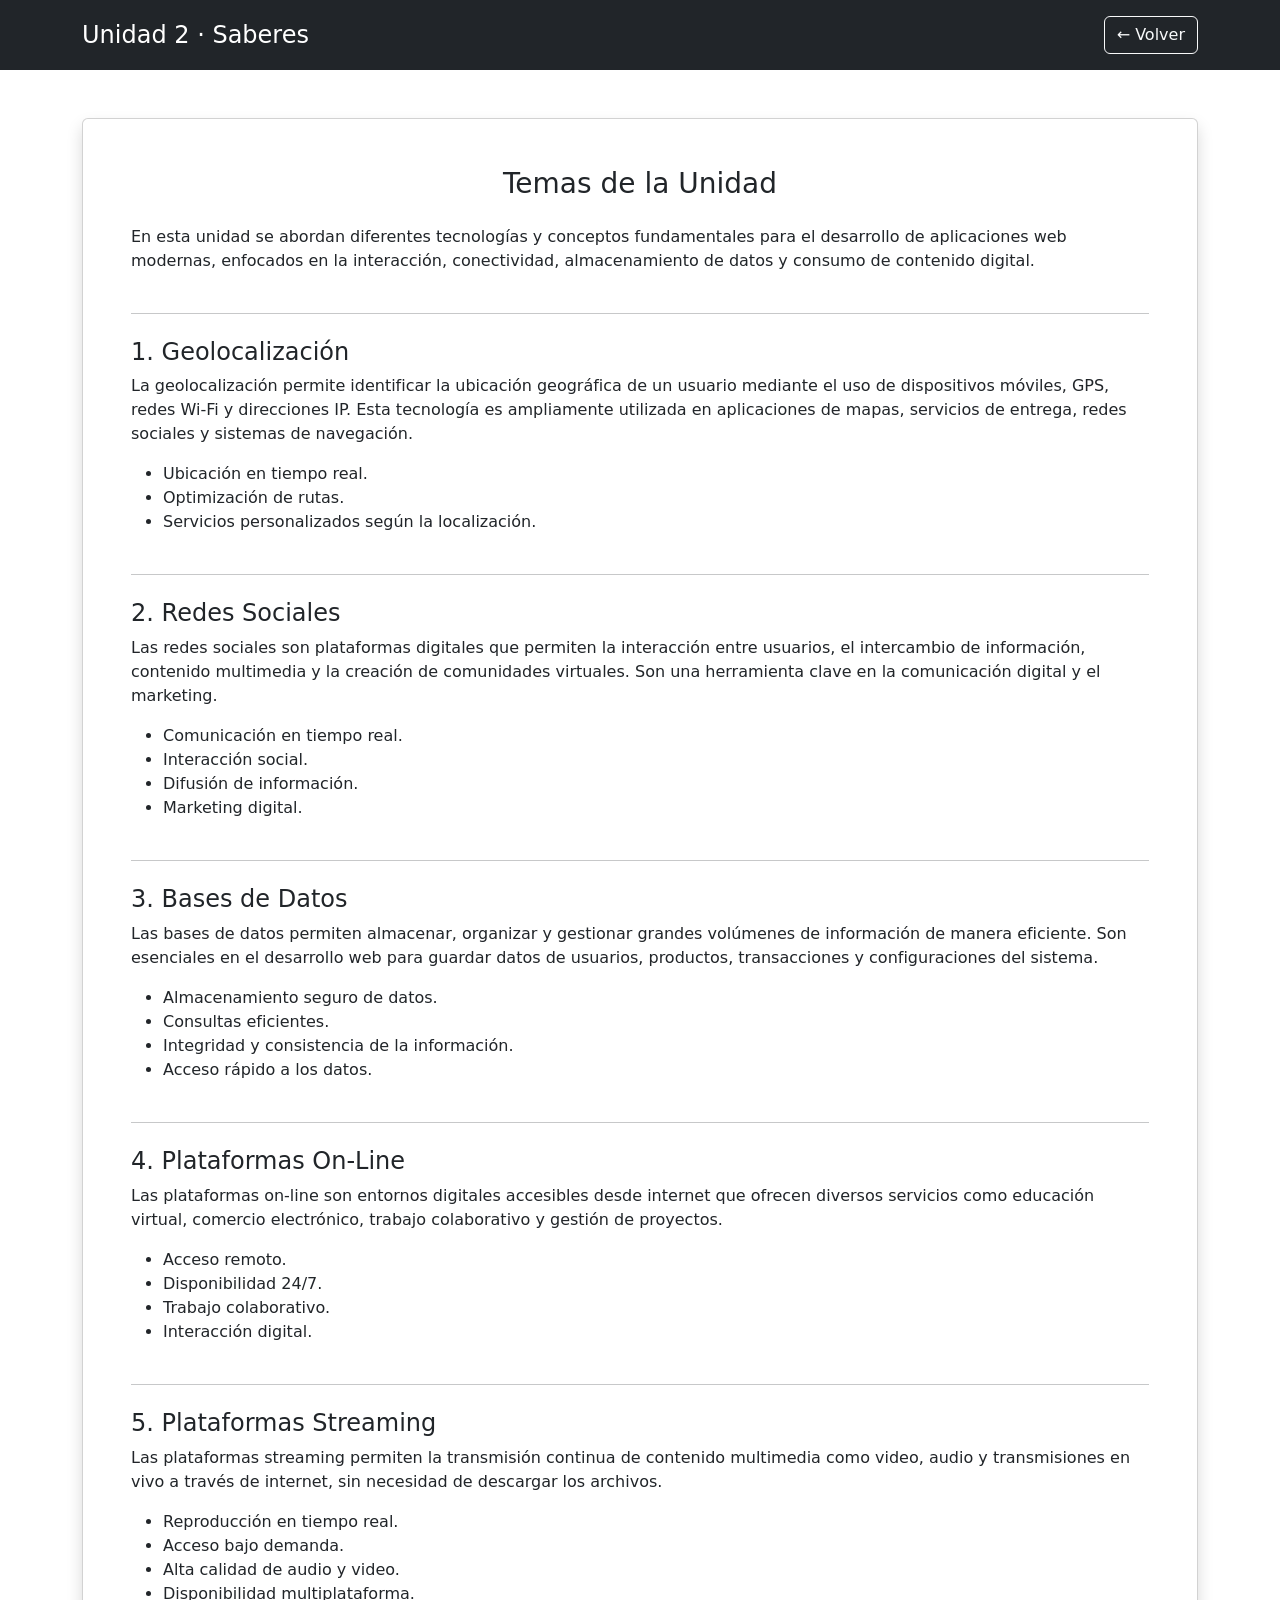
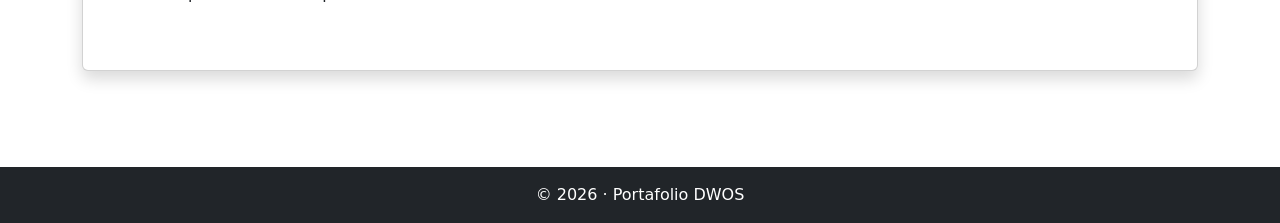
==== unidad_2_saberes.html @ 4fe07698 "Update and rename unidad_2_saberes.php to unidad_2_saberes.html" ====
<!DOCTYPE html>
<html lang="es">
<head>
    <meta charset="UTF-8">
    <title>Unidad 2 – Saberes</title>

    <!-- Bootstrap -->
    <link href="https://cdn.jsdelivr.net/npm/bootstrap@5.3.2/dist/css/bootstrap.min.css" rel="stylesheet">

    <!-- CSS GENERAL -->
    <link rel="stylesheet" href="style/formulario.css">
</head>
<body>

<header class="bg-dark text-white p-3">
    <div class="container d-flex justify-content-between align-items-center">
        <h4 class="mb-0">Unidad 2 · Saberes</h4>
        <a href="unidad_1.php" class="btn btn-outline-light">← Volver</a>
    </div>
</header>

<section class="container py-5">

    <div class="card shadow p-5 investigacion">

        <h3 class="mb-4 text-center">
            Temas de la Unidad
        </h3>

        <p>
            En esta unidad se abordan diferentes tecnologías y conceptos fundamentales
            para el desarrollo de aplicaciones web modernas, enfocados en la interacción,
            conectividad, almacenamiento de datos y consumo de contenido digital.
        </p>

        <hr class="my-4">

        <h4>1. Geolocalización</h4>
        <p>
            La geolocalización permite identificar la ubicación geográfica de un usuario
            mediante el uso de dispositivos móviles, GPS, redes Wi-Fi y direcciones IP.
            Esta tecnología es ampliamente utilizada en aplicaciones de mapas, servicios
            de entrega, redes sociales y sistemas de navegación.
        </p>

        <ul>
            <li>Ubicación en tiempo real.</li>
            <li>Optimización de rutas.</li>
            <li>Servicios personalizados según la localización.</li>
        </ul>

        <hr class="my-4">

        <h4>2. Redes Sociales</h4>
        <p>
            Las redes sociales son plataformas digitales que permiten la interacción
            entre usuarios, el intercambio de información, contenido multimedia y la
            creación de comunidades virtuales. Son una herramienta clave en la comunicación
            digital y el marketing.
        </p>

        <ul>
            <li>Comunicación en tiempo real.</li>
            <li>Interacción social.</li>
            <li>Difusión de información.</li>
            <li>Marketing digital.</li>
        </ul>

        <hr class="my-4">

        <h4>3. Bases de Datos</h4>
        <p>
            Las bases de datos permiten almacenar, organizar y gestionar grandes volúmenes
            de información de manera eficiente. Son esenciales en el desarrollo web para
            guardar datos de usuarios, productos, transacciones y configuraciones del sistema.
        </p>

        <ul>
            <li>Almacenamiento seguro de datos.</li>
            <li>Consultas eficientes.</li>
            <li>Integridad y consistencia de la información.</li>
            <li>Acceso rápido a los datos.</li>
        </ul>

        <hr class="my-4">

        <h4>4. Plataformas On-Line</h4>
        <p>
            Las plataformas on-line son entornos digitales accesibles desde internet que
            ofrecen diversos servicios como educación virtual, comercio electrónico,
            trabajo colaborativo y gestión de proyectos.
        </p>

        <ul>
            <li>Acceso remoto.</li>
            <li>Disponibilidad 24/7.</li>
            <li>Trabajo colaborativo.</li>
            <li>Interacción digital.</li>
        </ul>

        <hr class="my-4">

        <h4>5. Plataformas Streaming</h4>
        <p>
            Las plataformas streaming permiten la transmisión continua de contenido
            multimedia como video, audio y transmisiones en vivo a través de internet,
            sin necesidad de descargar los archivos.
        </p>

        <ul>
            <li>Reproducción en tiempo real.</li>
            <li>Acceso bajo demanda.</li>
            <li>Alta calidad de audio y video.</li>
            <li>Disponibilidad multiplataforma.</li>
        </ul>

    </div>

</section>

<footer class="bg-dark text-white text-center p-3 mt-5">
    © 2026 · Portafolio DWOS
</footer>

<script src="https://cdn.jsdelivr.net/npm/bootstrap@5.3.2/dist/js/bootstrap.bundle.min.js"></script>
</body>
</html>
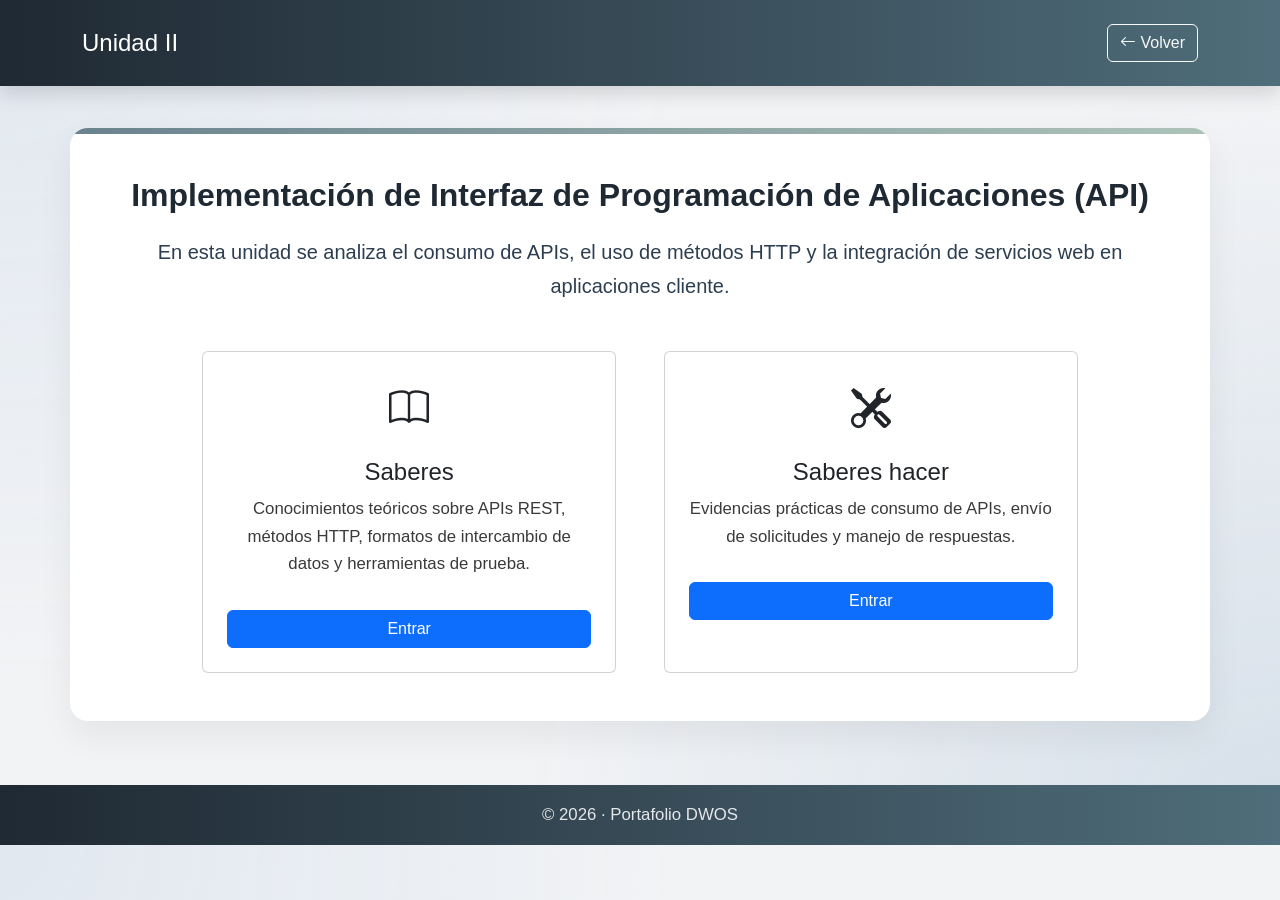
==== commit 5e045fdf: "Update unidad_2_saberes.html" ====
--- a/unidad_2_saberes.html
+++ b/unidad_2_saberes.html
@@ -2,124 +2,72 @@
 <html lang="es">
 <head>
     <meta charset="UTF-8">
-    <title>Unidad 2 – Saberes</title>
+    <title>Unidad II - DWOS</title>
+    <meta name="viewport" content="width=device-width, initial-scale=1.0">
 
     <!-- Bootstrap -->
     <link href="https://cdn.jsdelivr.net/npm/bootstrap@5.3.2/dist/css/bootstrap.min.css" rel="stylesheet">
+    <link href="https://cdn.jsdelivr.net/npm/bootstrap-icons@1.11.1/font/bootstrap-icons.css" rel="stylesheet">
 
-    <!-- CSS GENERAL -->
-    <link rel="stylesheet" href="style/formulario.css">
+    <!-- CSS propio -->
+    <link rel="stylesheet" href="style/portafolio.css">
 </head>
 <body>
 
-<header class="bg-dark text-white p-3">
+<header class="bg-dark text-white p-4">
     <div class="container d-flex justify-content-between align-items-center">
-        <h4 class="mb-0">Unidad 2 · Saberes</h4>
-        <a href="unidad_1.php" class="btn btn-outline-light">← Volver</a>
+        <h4 class="mb-0">Unidad II</h4>
+        <a href="index.html" class="btn btn-outline-light">
+            <i class="bi bi-arrow-left"></i> Volver
+        </a>
     </div>
 </header>
 
-<section class="container py-5">
+<section class="container py-5 my-5">
 
-    <div class="card shadow p-5 investigacion">
+    <div class="text-center mb-5">
+        <h2>Implementación de Interfaz de Programación de Aplicaciones (API)</h2>
+        <p class="fs-5 mt-3">
+            En esta unidad se analiza el consumo de APIs, el uso de métodos HTTP
+            y la integración de servicios web en aplicaciones cliente.
+        </p>
+    </div>
 
-        <h3 class="mb-4 text-center">
-            Temas de la Unidad
-        </h3>
+    <div class="row g-5 justify-content-center">
 
-        <p>
-            En esta unidad se abordan diferentes tecnologías y conceptos fundamentales
-            para el desarrollo de aplicaciones web modernas, enfocados en la interacción,
-            conectividad, almacenamiento de datos y consumo de contenido digital.
-        </p>
+        <div class="col-md-5">
+            <div class="card h-100 text-center p-4">
+                <i class="bi bi-book fs-1 mb-3"></i>
+                <h4>Saberes</h4>
+                <p>
+                    Conocimientos teóricos sobre APIs REST, métodos HTTP,
+                    formatos de intercambio de datos y herramientas de prueba.
+                </p>
+                <a href="unidad_2_saberes.html" class="btn btn-primary mt-3">
+                    Entrar
+                </a>
+            </div>
+        </div>
 
-        <hr class="my-4">
-
-        <h4>1. Geolocalización</h4>
-        <p>
-            La geolocalización permite identificar la ubicación geográfica de un usuario
-            mediante el uso de dispositivos móviles, GPS, redes Wi-Fi y direcciones IP.
-            Esta tecnología es ampliamente utilizada en aplicaciones de mapas, servicios
-            de entrega, redes sociales y sistemas de navegación.
-        </p>
-
-        <ul>
-            <li>Ubicación en tiempo real.</li>
-            <li>Optimización de rutas.</li>
-            <li>Servicios personalizados según la localización.</li>
-        </ul>
-
-        <hr class="my-4">
-
-        <h4>2. Redes Sociales</h4>
-        <p>
-            Las redes sociales son plataformas digitales que permiten la interacción
-            entre usuarios, el intercambio de información, contenido multimedia y la
-            creación de comunidades virtuales. Son una herramienta clave en la comunicación
-            digital y el marketing.
-        </p>
-
-        <ul>
-            <li>Comunicación en tiempo real.</li>
-            <li>Interacción social.</li>
-            <li>Difusión de información.</li>
-            <li>Marketing digital.</li>
-        </ul>
-
-        <hr class="my-4">
-
-        <h4>3. Bases de Datos</h4>
-        <p>
-            Las bases de datos permiten almacenar, organizar y gestionar grandes volúmenes
-            de información de manera eficiente. Son esenciales en el desarrollo web para
-            guardar datos de usuarios, productos, transacciones y configuraciones del sistema.
-        </p>
-
-        <ul>
-            <li>Almacenamiento seguro de datos.</li>
-            <li>Consultas eficientes.</li>
-            <li>Integridad y consistencia de la información.</li>
-            <li>Acceso rápido a los datos.</li>
-        </ul>
-
-        <hr class="my-4">
-
-        <h4>4. Plataformas On-Line</h4>
-        <p>
-            Las plataformas on-line son entornos digitales accesibles desde internet que
-            ofrecen diversos servicios como educación virtual, comercio electrónico,
-            trabajo colaborativo y gestión de proyectos.
-        </p>
-
-        <ul>
-            <li>Acceso remoto.</li>
-            <li>Disponibilidad 24/7.</li>
-            <li>Trabajo colaborativo.</li>
-            <li>Interacción digital.</li>
-        </ul>
-
-        <hr class="my-4">
-
-        <h4>5. Plataformas Streaming</h4>
-        <p>
-            Las plataformas streaming permiten la transmisión continua de contenido
-            multimedia como video, audio y transmisiones en vivo a través de internet,
-            sin necesidad de descargar los archivos.
-        </p>
-
-        <ul>
-            <li>Reproducción en tiempo real.</li>
-            <li>Acceso bajo demanda.</li>
-            <li>Alta calidad de audio y video.</li>
-            <li>Disponibilidad multiplataforma.</li>
-        </ul>
+        <div class="col-md-5">
+            <div class="card h-100 text-center p-4">
+                <i class="bi bi-tools fs-1 mb-3"></i>
+                <h4>Saberes hacer</h4>
+                <p>
+                    Evidencias prácticas de consumo de APIs,
+                    envío de solicitudes y manejo de respuestas.
+                </p>
+                <a href="unidad_2_saber_hacer.html" class="btn btn-primary mt-3">
+                    Entrar
+                </a>
+            </div>
+        </div>
 
     </div>
-
 </section>
 
-<footer class="bg-dark text-white text-center p-3 mt-5">
-    © 2026 · Portafolio DWOS
+<footer class="bg-dark text-white text-center p-3">
+    <p class="mb-0">© 2026 · Portafolio DWOS</p>
 </footer>
 
 <script src="https://cdn.jsdelivr.net/npm/bootstrap@5.3.2/dist/js/bootstrap.bundle.min.js"></script>
--- a/style/portafolio.css
+++ b/style/portafolio.css
@@ -0,0 +1,432 @@
+/* ================= RESET ================= */
+* {
+    margin: 0;
+    padding: 0;
+    box-sizing: border-box;
+}
+
+body {
+    font-family: 'Inter', 'Segoe UI', sans-serif;
+    background: #f2f3f5;
+    color: #1f2933;
+    line-height: 1.65;
+}
+
+/* ================= ANIMACIONES ================= */
+section, header, footer {
+    animation: appear 0.7s ease both;
+}
+
+@keyframes appear {
+    from {
+        opacity: 0;
+        transform: translateY(25px);
+    }
+    to {
+        opacity: 1;
+        transform: translateY(0);
+    }
+}
+
+/* ================= HEADER ================= */
+header {
+    background: linear-gradient(90deg, #1f2933, #4f6d7a) !important;
+    box-shadow: 0 6px 20px rgba(0,0,0,0.15);
+}
+
+/* ================= HERO ================= */
+section.bg-dark.bg-opacity-25 {
+    background: linear-gradient(180deg, #eef2f7, #f2f3f5) !important;
+}
+
+/* ================= SECCIONES ================= */
+section.container {
+    background: #ffffff;
+    border-radius: 18px;
+    padding: 3rem 2.5rem;
+    margin-bottom: 3rem;
+    box-shadow: 0 15px 35px rgba(0,0,0,0.06);
+}
+
+/* alternar color */
+section.container:nth-of-type(even) {
+    background: #eef2f7;
+}
+
+/* ================= TITULOS ================= */
+h2, h3 {
+    font-weight: 700;
+    text-align: center;
+    margin-bottom: 1.3rem;
+}
+
+h3::after {
+    content: '';
+    width: 55px;
+    height: 4px;
+    background: #4f6d7a;
+    display: block;
+    margin: 10px auto 0;
+    border-radius: 10px;
+}
+
+/* ================= TEXTO ================= */
+p, li {
+    font-size: 1.05rem;
+    color: #3a3a3a;
+}
+
+/* ================= IMAGENES ================= */
+section img {
+    filter: drop-shadow(0 10px 20px rgba(0,0,0,0.15));
+}
+
+/* hero */
+#bienvenida img {
+    float: right;
+    margin-left: 2rem;
+}
+
+/* metodologia y tecnologias */
+#metodologia img,
+#tecnologias img {
+    float: left;
+    margin-right: 2rem;
+}
+
+/* limpiar floats */
+section::after {
+    content: "";
+    display: block;
+    clear: both;
+}
+
+/* ================= TARJETAS ================= */
+.unidad-card {
+    border: none;
+    border-radius: 18px;
+    padding: 1.6rem;
+    background: linear-gradient(180deg, #ffffff, #f6f8fb);
+    box-shadow: 0 18px 35px rgba(0,0,0,0.08);
+    transition: all 0.35s ease;
+}
+
+.unidad-card:hover {
+    transform: translateY(-8px);
+    box-shadow: 0 28px 55px rgba(0,0,0,0.15);
+}
+
+.unidad-card h5 {
+    font-weight: 700;
+    color: #4f6d7a;
+}
+
+.unidad-card h6 {
+    color: #6b7280;
+}
+
+.unidad-card i {
+    color: #9fb8ad;
+}
+
+/* info extra */
+.extra-info {
+    opacity: 0;
+    max-height: 0;
+    overflow: hidden;
+    transition: all 0.4s ease;
+}
+
+.unidad-card:hover .extra-info {
+    opacity: 1;
+    max-height: 180px;
+}
+
+/* ================= TECNOLOGIAS ================= */
+#tecnologias .col-md-4 {
+    background: linear-gradient(180deg, #ffffff, #f1f5f9);
+    padding: 2rem;
+    border-radius: 16px;
+    transition: all 0.3s ease;
+}
+
+#tecnologias .col-md-4:hover {
+    transform: translateY(-6px);
+    box-shadow: 0 18px 35px rgba(0,0,0,0.12);
+}
+
+/* ================= FOOTER ================= */
+footer {
+    background: linear-gradient(90deg, #1f2933, #4f6d7a) !important;
+    margin-top: 4rem;
+}
+
+footer p {
+    color: #e5e7eb;
+}
+
+/* ================= RESPONSIVE ================= */
+@media (max-width: 768px) {
+    #bienvenida img,
+    #metodologia img,
+    #tecnologias img {
+        float: none;
+        margin: 0 auto 1.5rem;
+        display: block;
+    }
+
+    section.container {
+        padding: 2.5rem 1.5rem;
+    }
+}
+
+/* ================= UPGRADE FONDO ================= */
+body {
+    background:
+        radial-gradient(circle at top left, #e1e8f0 0%, transparent 45%),
+        radial-gradient(circle at bottom right, #d6e0ea 0%, transparent 50%),
+        #f2f3f5;
+}
+
+
+/* ================= ACENTO EN SECCIONES ================= */
+section.container {
+    position: relative;
+    overflow: hidden;
+}
+
+section.container::before {
+    content: "";
+    position: absolute;
+    top: 0;
+    left: 0;
+    height: 6px;
+    width: 100%;
+    background: linear-gradient(90deg, #4f6d7a, #9fb8ad);
+    opacity: 0.85;
+}
+
+
+@keyframes smoothUp {
+    from {
+        opacity: 0;
+        transform: translateY(45px) scale(0.97);
+    }
+    to {
+        opacity: 1;
+        transform: translateY(0) scale(1);
+    }
+}
+
+section.container {
+    animation: smoothUp 0.9s cubic-bezier(.25,.8,.25,1) both;
+}
+
+
+/* ================= TARJETAS PRO ================= */
+.unidad-card {
+    position: relative;
+}
+
+.unidad-card::before {
+    content: "";
+    position: absolute;
+    left: 0;
+    top: 0;
+    width: 6px;
+    height: 100%;
+    background: linear-gradient(180deg, #4f6d7a, #9fb8ad);
+    border-radius: 18px 0 0 18px;
+}
+
+
+.unidad-card i {
+    transition: transform 0.4s ease, color 0.4s ease;
+}
+
+.unidad-card:hover i {
+    transform: translateY(6px);
+    color: #4f6d7a;
+}
+
+
+section img {
+    transition: transform 0.6s ease, box-shadow 0.6s ease;
+}
+
+section img:hover {
+    transform: scale(1.04) rotate(-0.6deg);
+    box-shadow: 0 25px 45px rgba(0,0,0,0.18);
+}
+
+
+h3::after {
+    background: linear-gradient(90deg, #4f6d7a, #9fb8ad);
+}
+
+/* ================= FIX DROPDOWN ================= */
+header {
+    position: fixed; /* Fijo al top */
+    top: 0;
+    left: 0;
+    width: 100%; /* Para que cubra todo el ancho */
+    z-index: 10000; /* Encima de todo */
+    background: linear-gradient(90deg, #1f2933, #4f6d7a); /* tu fondo actual */
+}
+
+/* Evitar que las secciones queden debajo del header */
+body {
+    padding-top: 80px; /* Ajusta según el alto de tu header */
+}
+
+
+        /* FOTO DE PERFIL */
+        .profile-pic {
+            max-width: 150px;
+            border-radius: 50%;
+            transition: transform 0.5s ease;
+        }
+        .profile-pic:hover {
+            transform: scale(1.05) rotate(-1deg);
+        }
+
+        /* CONTAINER DE FOTO Y DATOS */
+        .profile-header {
+            background: linear-gradient(145deg, #f0f4f8, #e3ebf2);
+            padding: 20px;
+            border-radius: 12px;
+            box-shadow: 0 8px 25px rgba(0,0,0,0.08);
+        }
+
+        /* HABILIDADES Y PROYECTOS */
+        .unidad-card {
+            border-radius: 12px;
+            background: linear-gradient(135deg, #ffffff, #e6f0ff);
+            transition: all 0.3s ease;
+            cursor: default;
+            display: inline-block;
+        }
+        .unidad-card:hover {
+            transform: translateY(-4px) scale(1.02);
+            box-shadow: 0 15px 35px rgba(0,0,0,0.15);
+        }
+
+        /* TABS HOVER */
+        .nav-tabs .nav-link:hover {
+            background: #f0f4f8;
+            border-radius: 6px;
+            transition: all 0.3s ease;
+        }
+
+        /* ESCALA SUTIL PARA PROYECTOS */
+        .hover-scale:hover {
+            transform: scale(1.03);
+        }
+
+        /* TEXTO MÁS LEGIBLE */
+        .fs-5 {
+            line-height: 1.7;
+            color: #2c3e50;
+        }
+    
+  .tech-card {
+    background: rgba(79, 109, 122, 0.08); /* color muy sutil */
+    border: 1px solid rgba(79, 109, 122, 0.2);
+    border-radius: 12px;
+    transition: all 0.3s ease;
+    min-height: 100px;
+    display: flex;
+    flex-direction: column;
+    justify-content: center;
+    align-items: center;
+    padding: 1.5rem;
+}
+
+.tech-card h5 {
+    margin-bottom: 0.5rem;
+    font-weight: 600;
+}
+
+.tech-card p {
+    margin: 0;
+    font-size: 0.9rem;
+    color: #4f6d7a;
+}
+
+.tech-card:hover {
+    background: rgba(79, 109, 122, 0.15);
+    transform: translateY(-4px);
+    box-shadow: 0 10px 25px rgba(0,0,0,0.12);
+}
+
+/* TARJETA MODERNA */
+.modern-card {
+    background: rgba(79, 109, 122, 0.08);
+    width: 100%;
+    height: 150px;
+    perspective: 1000px;
+    border-radius: 14px;
+    border: 1px solid rgba(79, 109, 122, 0.2);
+    box-shadow: 0 6px 15px rgba(0,0,0,0.08);
+    transition: transform 0.4s ease, box-shadow 0.4s ease;
+}
+
+.modern-card:hover {
+    transform: translateY(-6px) scale(1.05);
+    box-shadow: 0 20px 40px rgba(0,0,0,0.15);
+}
+
+.flip-card-inner {
+    position: relative;
+    width: 100%;
+    height: 100%;
+    transition: transform 0.6s;
+    transform-style: preserve-3d;
+    border-radius: 14px;
+}
+
+.modern-card:hover .flip-card-inner {
+    transform: rotateY(180deg);
+}
+
+.flip-card-front, .flip-card-back {
+    position: absolute;
+    width: 100%;
+    height: 100%;
+    backface-visibility: hidden;
+    display: flex;
+    justify-content: center;
+    align-items: center;
+    padding: 1rem;
+    border-radius: 14px;
+}
+
+.flip-card-front {
+    font-weight: 600;
+    color: #4f6d7a;
+    font-size: 1.1rem;
+}
+
+.flip-card-back {
+    transform: rotateY(180deg);
+    font-size: 1rem;
+    color: #2c3e50;
+}
+
+/* Resplandor suave al pasar */
+.modern-card:hover .flip-card-front,
+.modern-card:hover .flip-card-back {
+    box-shadow: 0 0 20px rgba(79, 109, 122, 0.2);
+}
+
+/* RESPONSIVE */
+@media (max-width: 992px) { .modern-card { height: 140px; } }
+@media (max-width: 768px) { 
+    .modern-card { height: 130px; } 
+    .flip-card-front, .flip-card-back { font-size:0.95rem;}
+}
+@media (max-width: 576px) { 
+    .modern-card { height: 120px; } 
+    .flip-card-front, .flip-card-back { font-size:0.9rem;}
+}
+
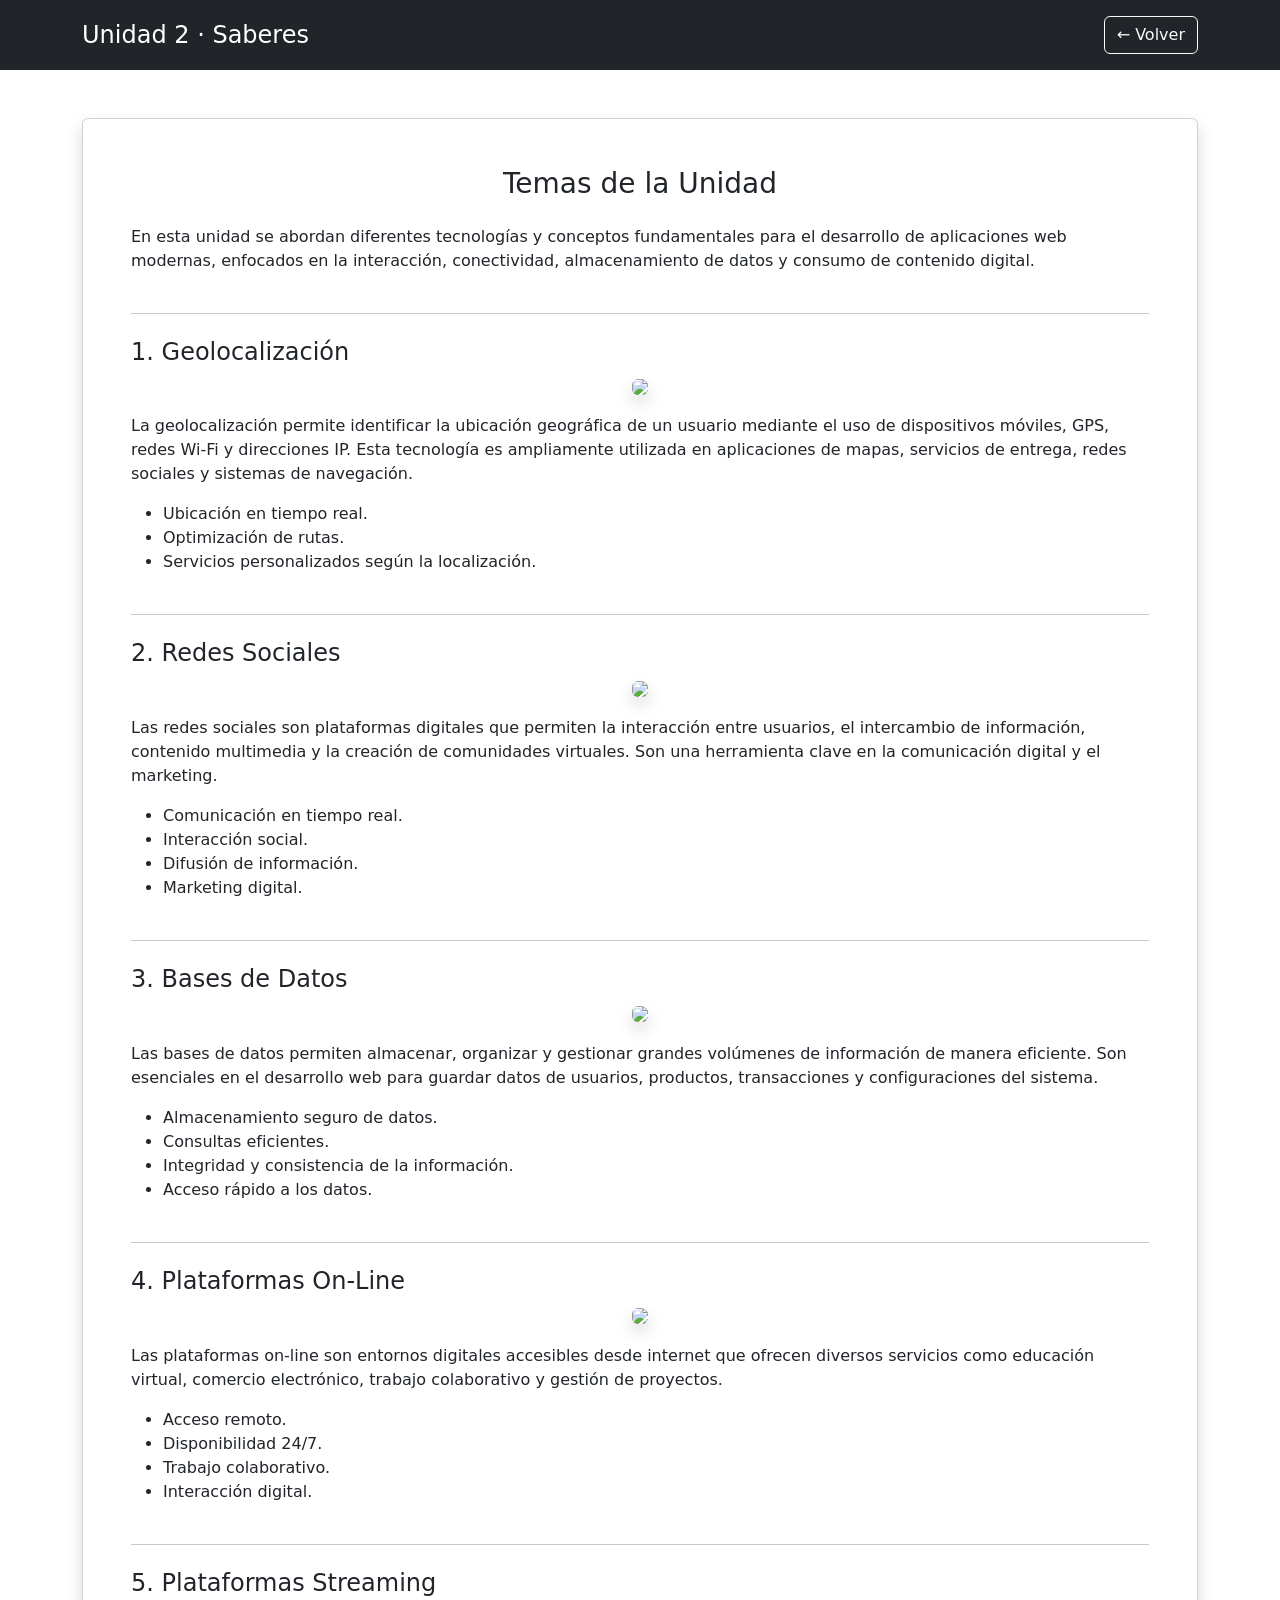
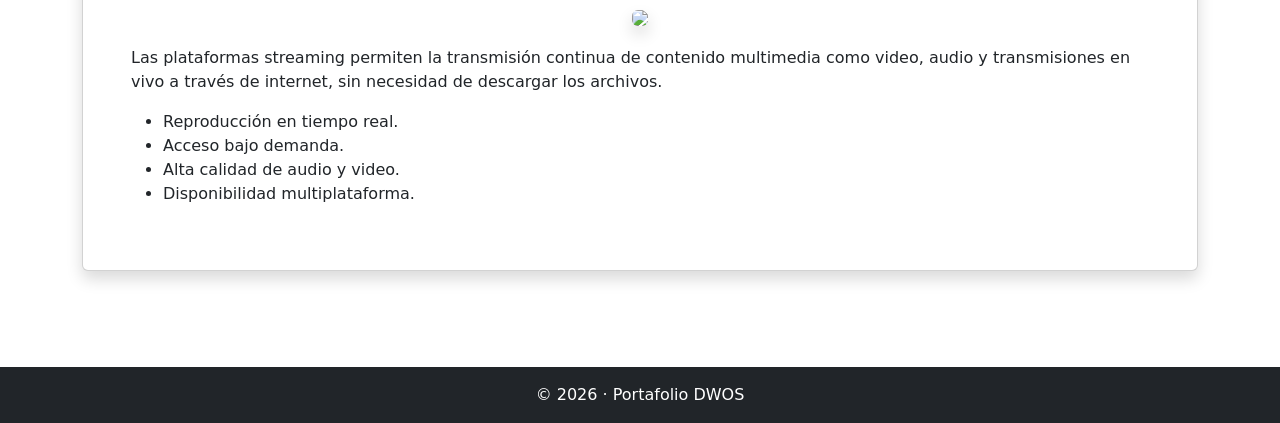
==== commit c22fb1df: "Update unidad_2_saberes.html" ====
--- a/unidad_2_saberes.html
+++ b/unidad_2_saberes.html
@@ -2,72 +2,154 @@
 <html lang="es">
 <head>
     <meta charset="UTF-8">
-    <title>Unidad II - DWOS</title>
-    <meta name="viewport" content="width=device-width, initial-scale=1.0">
+    <title>Unidad 2 – Saberes</title>
 
     <!-- Bootstrap -->
     <link href="https://cdn.jsdelivr.net/npm/bootstrap@5.3.2/dist/css/bootstrap.min.css" rel="stylesheet">
-    <link href="https://cdn.jsdelivr.net/npm/bootstrap-icons@1.11.1/font/bootstrap-icons.css" rel="stylesheet">
 
-    <!-- CSS propio -->
-    <link rel="stylesheet" href="style/portafolio.css">
+    <!-- CSS GENERAL -->
+    <link rel="stylesheet" href="style/formulario.css">
 </head>
 <body>
 
-<header class="bg-dark text-white p-4">
+<header class="bg-dark text-white p-3">
     <div class="container d-flex justify-content-between align-items-center">
-        <h4 class="mb-0">Unidad II</h4>
-        <a href="index.html" class="btn btn-outline-light">
-            <i class="bi bi-arrow-left"></i> Volver
-        </a>
+        <h4 class="mb-0">Unidad 2 · Saberes</h4>
+        <a href="unidad_1.php" class="btn btn-outline-light">← Volver</a>
     </div>
 </header>
 
-<section class="container py-5 my-5">
+<section class="container py-5">
 
-    <div class="text-center mb-5">
-        <h2>Implementación de Interfaz de Programación de Aplicaciones (API)</h2>
-        <p class="fs-5 mt-3">
-            En esta unidad se analiza el consumo de APIs, el uso de métodos HTTP
-            y la integración de servicios web en aplicaciones cliente.
+    <div class="card shadow p-5 investigacion">
+
+        <h3 class="mb-4 text-center">
+            Temas de la Unidad
+        </h3>
+
+        <p>
+            En esta unidad se abordan diferentes tecnologías y conceptos fundamentales
+            para el desarrollo de aplicaciones web modernas, enfocados en la interacción,
+            conectividad, almacenamiento de datos y consumo de contenido digital.
         </p>
+
+        <hr class="my-4">
+
+        <!-- Geolocalización -->
+        <h4>1. Geolocalización</h4>
+
+        <div class="text-center mb-3">
+            <img src="img/geolocalizacion.jpg" class="img-fluid rounded shadow" style="max-height:300px;">
+        </div>
+
+        <p>
+            La geolocalización permite identificar la ubicación geográfica de un usuario
+            mediante el uso de dispositivos móviles, GPS, redes Wi-Fi y direcciones IP.
+            Esta tecnología es ampliamente utilizada en aplicaciones de mapas, servicios
+            de entrega, redes sociales y sistemas de navegación.
+        </p>
+
+        <ul>
+            <li>Ubicación en tiempo real.</li>
+            <li>Optimización de rutas.</li>
+            <li>Servicios personalizados según la localización.</li>
+        </ul>
+
+        <hr class="my-4">
+
+        <!-- Redes Sociales -->
+        <h4>2. Redes Sociales</h4>
+
+        <div class="text-center mb-3">
+            <img src="img/redes_sociales.jpg" class="img-fluid rounded shadow" style="max-height:300px;">
+        </div>
+
+        <p>
+            Las redes sociales son plataformas digitales que permiten la interacción
+            entre usuarios, el intercambio de información, contenido multimedia y la
+            creación de comunidades virtuales. Son una herramienta clave en la comunicación
+            digital y el marketing.
+        </p>
+
+        <ul>
+            <li>Comunicación en tiempo real.</li>
+            <li>Interacción social.</li>
+            <li>Difusión de información.</li>
+            <li>Marketing digital.</li>
+        </ul>
+
+        <hr class="my-4">
+
+        <!-- Bases de Datos -->
+        <h4>3. Bases de Datos</h4>
+
+        <div class="text-center mb-3">
+            <img src="img/base_datos.jpg" class="img-fluid rounded shadow" style="max-height:300px;">
+        </div>
+
+        <p>
+            Las bases de datos permiten almacenar, organizar y gestionar grandes volúmenes
+            de información de manera eficiente. Son esenciales en el desarrollo web para
+            guardar datos de usuarios, productos, transacciones y configuraciones del sistema.
+        </p>
+
+        <ul>
+            <li>Almacenamiento seguro de datos.</li>
+            <li>Consultas eficientes.</li>
+            <li>Integridad y consistencia de la información.</li>
+            <li>Acceso rápido a los datos.</li>
+        </ul>
+
+        <hr class="my-4">
+
+        <!-- Plataformas Online -->
+        <h4>4. Plataformas On-Line</h4>
+
+        <div class="text-center mb-3">
+            <img src="img/plataformas_online.jpg" class="img-fluid rounded shadow" style="max-height:300px;">
+        </div>
+
+        <p>
+            Las plataformas on-line son entornos digitales accesibles desde internet que
+            ofrecen diversos servicios como educación virtual, comercio electrónico,
+            trabajo colaborativo y gestión de proyectos.
+        </p>
+
+        <ul>
+            <li>Acceso remoto.</li>
+            <li>Disponibilidad 24/7.</li>
+            <li>Trabajo colaborativo.</li>
+            <li>Interacción digital.</li>
+        </ul>
+
+        <hr class="my-4">
+
+        <!-- Streaming -->
+        <h4>5. Plataformas Streaming</h4>
+
+        <div class="text-center mb-3">
+            <img src="img/streaming.jpg" class="img-fluid rounded shadow" style="max-height:300px;">
+        </div>
+
+        <p>
+            Las plataformas streaming permiten la transmisión continua de contenido
+            multimedia como video, audio y transmisiones en vivo a través de internet,
+            sin necesidad de descargar los archivos.
+        </p>
+
+        <ul>
+            <li>Reproducción en tiempo real.</li>
+            <li>Acceso bajo demanda.</li>
+            <li>Alta calidad de audio y video.</li>
+            <li>Disponibilidad multiplataforma.</li>
+        </ul>
+
     </div>
 
-    <div class="row g-5 justify-content-center">
-
-        <div class="col-md-5">
-            <div class="card h-100 text-center p-4">
-                <i class="bi bi-book fs-1 mb-3"></i>
-                <h4>Saberes</h4>
-                <p>
-                    Conocimientos teóricos sobre APIs REST, métodos HTTP,
-                    formatos de intercambio de datos y herramientas de prueba.
-                </p>
-                <a href="unidad_2_saberes.html" class="btn btn-primary mt-3">
-                    Entrar
-                </a>
-            </div>
-        </div>
-
-        <div class="col-md-5">
-            <div class="card h-100 text-center p-4">
-                <i class="bi bi-tools fs-1 mb-3"></i>
-                <h4>Saberes hacer</h4>
-                <p>
-                    Evidencias prácticas de consumo de APIs,
-                    envío de solicitudes y manejo de respuestas.
-                </p>
-                <a href="unidad_2_saber_hacer.html" class="btn btn-primary mt-3">
-                    Entrar
-                </a>
-            </div>
-        </div>
-
-    </div>
 </section>
 
-<footer class="bg-dark text-white text-center p-3">
-    <p class="mb-0">© 2026 · Portafolio DWOS</p>
+<footer class="bg-dark text-white text-center p-3 mt-5">
+    © 2026 · Portafolio DWOS
 </footer>
 
 <script src="https://cdn.jsdelivr.net/npm/bootstrap@5.3.2/dist/js/bootstrap.bundle.min.js"></script>
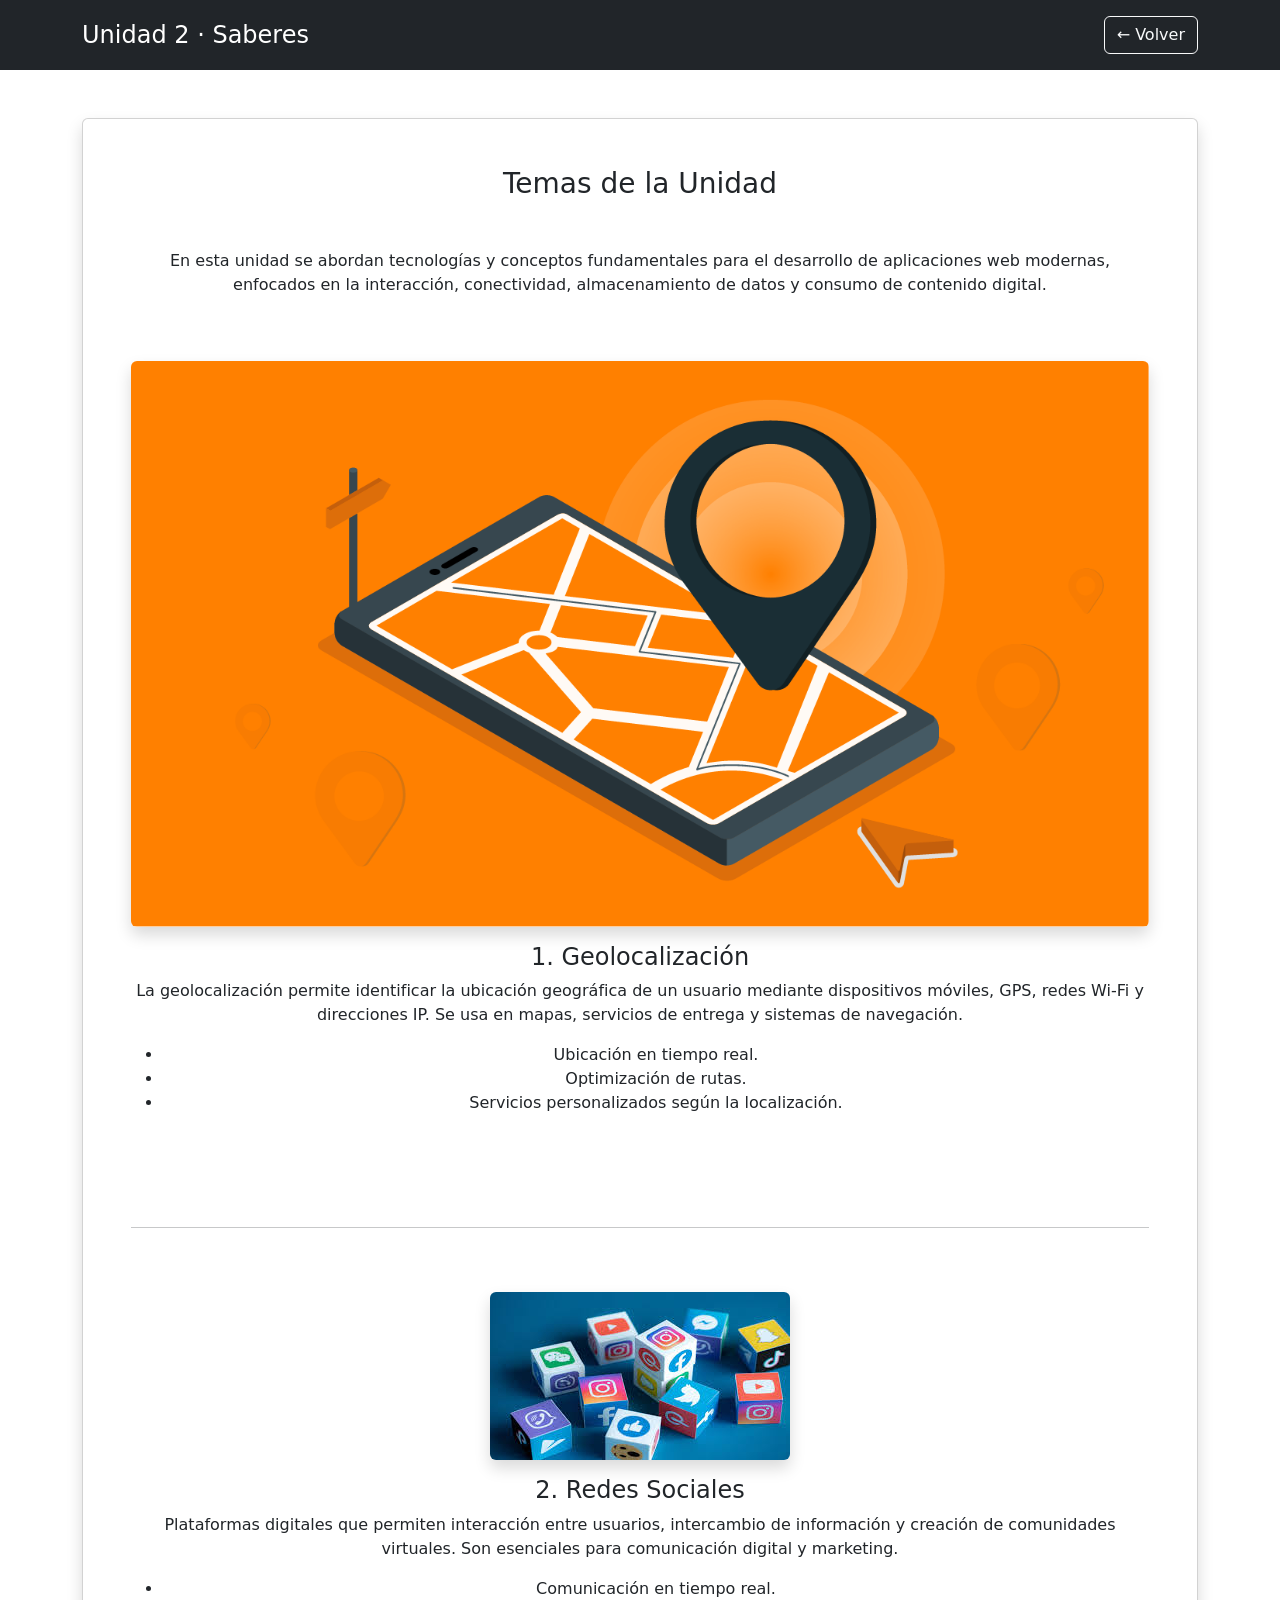
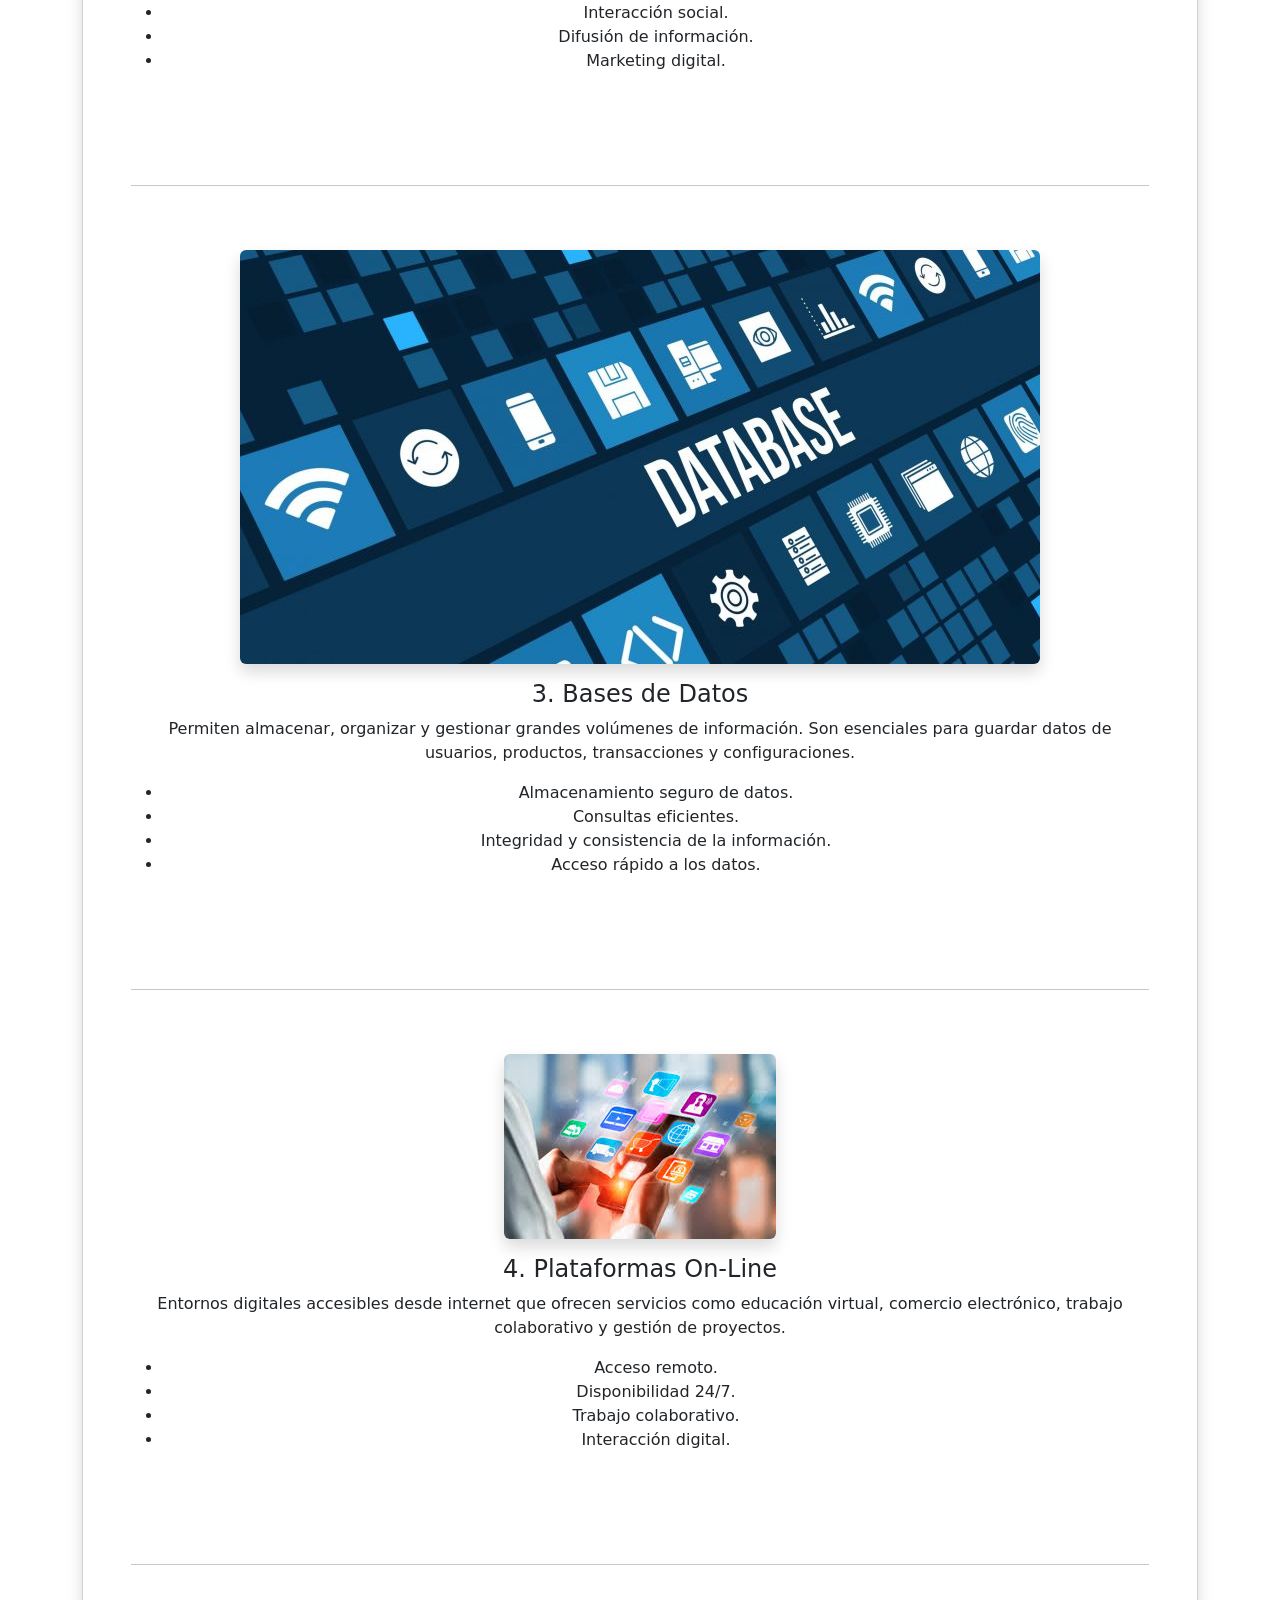
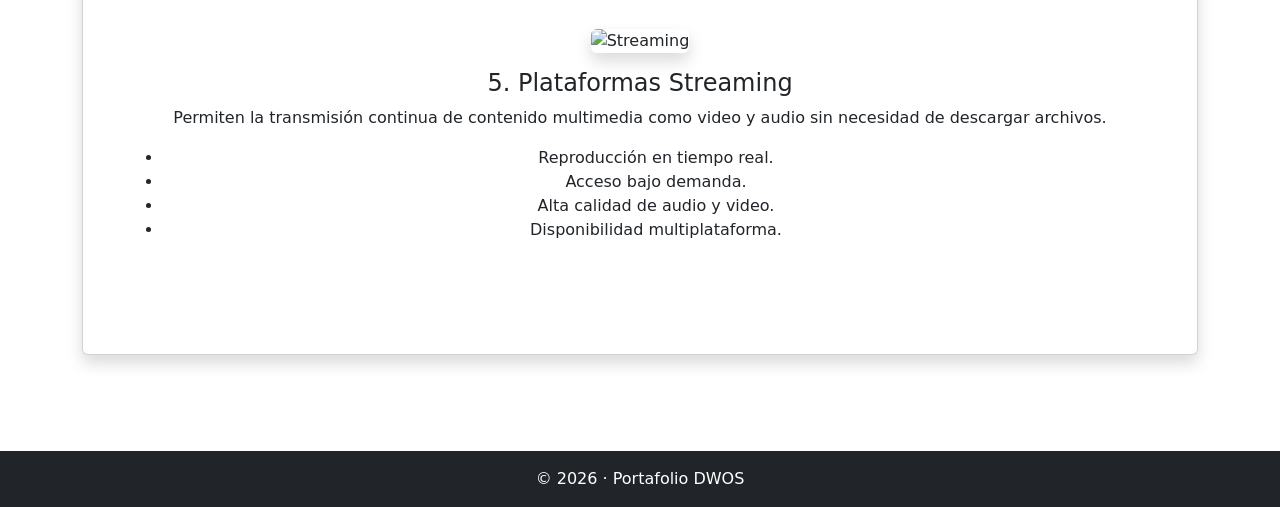
==== commit 964b019e: "Update unidad_2_saberes.html" ====
--- a/unidad_2_saberes.html
+++ b/unidad_2_saberes.html
@@ -23,126 +23,101 @@
 
     <div class="card shadow p-5 investigacion">
 
-        <h3 class="mb-4 text-center">
-            Temas de la Unidad
-        </h3>
+        <h3 class="mb-5 text-center">Temas de la Unidad</h3>
 
-        <p>
-            En esta unidad se abordan diferentes tecnologías y conceptos fundamentales
+        <p class="mb-5 text-center">
+            En esta unidad se abordan tecnologías y conceptos fundamentales
             para el desarrollo de aplicaciones web modernas, enfocados en la interacción,
             conectividad, almacenamiento de datos y consumo de contenido digital.
         </p>
 
-        <hr class="my-4">
-
-        <!-- Geolocalización -->
-        <h4>1. Geolocalización</h4>
-
-        <div class="text-center mb-3">
-            <img src="img/geolocalizacion.jpg" class="img-fluid rounded shadow" style="max-height:300px;">
+        <!-- 1. Geolocalización -->
+        <div class="mb-5 text-center">
+            <img src="image/geolocalizacion.jpg" alt="Geolocalización" class="img-fluid rounded shadow my-3">
+            <h4>1. Geolocalización</h4>
+            <p>
+                La geolocalización permite identificar la ubicación geográfica de un usuario
+                mediante dispositivos móviles, GPS, redes Wi-Fi y direcciones IP. 
+                Se usa en mapas, servicios de entrega y sistemas de navegación.
+            </p>
+            <ul>
+                <li>Ubicación en tiempo real.</li>
+                <li>Optimización de rutas.</li>
+                <li>Servicios personalizados según la localización.</li>
+            </ul>
         </div>
 
-        <p>
-            La geolocalización permite identificar la ubicación geográfica de un usuario
-            mediante el uso de dispositivos móviles, GPS, redes Wi-Fi y direcciones IP.
-            Esta tecnología es ampliamente utilizada en aplicaciones de mapas, servicios
-            de entrega, redes sociales y sistemas de navegación.
-        </p>
+        <hr class="my-5">
 
-        <ul>
-            <li>Ubicación en tiempo real.</li>
-            <li>Optimización de rutas.</li>
-            <li>Servicios personalizados según la localización.</li>
-        </ul>
-
-        <hr class="my-4">
-
-        <!-- Redes Sociales -->
-        <h4>2. Redes Sociales</h4>
-
-        <div class="text-center mb-3">
-            <img src="img/redes_sociales.jpg" class="img-fluid rounded shadow" style="max-height:300px;">
+        <!-- 2. Redes Sociales -->
+        <div class="mb-5 text-center">
+            <img src="image/redes_sociales.jpg" alt="Redes Sociales" class="img-fluid rounded shadow my-3">
+            <h4>2. Redes Sociales</h4>
+            <p>
+                Plataformas digitales que permiten interacción entre usuarios,
+                intercambio de información y creación de comunidades virtuales.
+                Son esenciales para comunicación digital y marketing.
+            </p>
+            <ul>
+                <li>Comunicación en tiempo real.</li>
+                <li>Interacción social.</li>
+                <li>Difusión de información.</li>
+                <li>Marketing digital.</li>
+            </ul>
         </div>
 
-        <p>
-            Las redes sociales son plataformas digitales que permiten la interacción
-            entre usuarios, el intercambio de información, contenido multimedia y la
-            creación de comunidades virtuales. Son una herramienta clave en la comunicación
-            digital y el marketing.
-        </p>
+        <hr class="my-5">
 
-        <ul>
-            <li>Comunicación en tiempo real.</li>
-            <li>Interacción social.</li>
-            <li>Difusión de información.</li>
-            <li>Marketing digital.</li>
-        </ul>
-
-        <hr class="my-4">
-
-        <!-- Bases de Datos -->
-        <h4>3. Bases de Datos</h4>
-
-        <div class="text-center mb-3">
-            <img src="img/base_datos.jpg" class="img-fluid rounded shadow" style="max-height:300px;">
+        <!-- 3. Bases de Datos -->
+        <div class="mb-5 text-center">
+            <img src="image/base_datos.jpg" alt="Bases de Datos" class="img-fluid rounded shadow my-3">
+            <h4>3. Bases de Datos</h4>
+            <p>
+                Permiten almacenar, organizar y gestionar grandes volúmenes de información.
+                Son esenciales para guardar datos de usuarios, productos, transacciones y configuraciones.
+            </p>
+            <ul>
+                <li>Almacenamiento seguro de datos.</li>
+                <li>Consultas eficientes.</li>
+                <li>Integridad y consistencia de la información.</li>
+                <li>Acceso rápido a los datos.</li>
+            </ul>
         </div>
 
-        <p>
-            Las bases de datos permiten almacenar, organizar y gestionar grandes volúmenes
-            de información de manera eficiente. Son esenciales en el desarrollo web para
-            guardar datos de usuarios, productos, transacciones y configuraciones del sistema.
-        </p>
+        <hr class="my-5">
 
-        <ul>
-            <li>Almacenamiento seguro de datos.</li>
-            <li>Consultas eficientes.</li>
-            <li>Integridad y consistencia de la información.</li>
-            <li>Acceso rápido a los datos.</li>
-        </ul>
-
-        <hr class="my-4">
-
-        <!-- Plataformas Online -->
-        <h4>4. Plataformas On-Line</h4>
-
-        <div class="text-center mb-3">
-            <img src="img/plataformas_online.jpg" class="img-fluid rounded shadow" style="max-height:300px;">
+        <!-- 4. Plataformas On-Line -->
+        <div class="mb-5 text-center">
+            <img src="image/plataformas_online.jpg" alt="Plataformas Online" class="img-fluid rounded shadow my-3">
+            <h4>4. Plataformas On-Line</h4>
+            <p>
+                Entornos digitales accesibles desde internet que ofrecen servicios como educación virtual, comercio electrónico,
+                trabajo colaborativo y gestión de proyectos.
+            </p>
+            <ul>
+                <li>Acceso remoto.</li>
+                <li>Disponibilidad 24/7.</li>
+                <li>Trabajo colaborativo.</li>
+                <li>Interacción digital.</li>
+            </ul>
         </div>
 
-        <p>
-            Las plataformas on-line son entornos digitales accesibles desde internet que
-            ofrecen diversos servicios como educación virtual, comercio electrónico,
-            trabajo colaborativo y gestión de proyectos.
-        </p>
+        <hr class="my-5">
 
-        <ul>
-            <li>Acceso remoto.</li>
-            <li>Disponibilidad 24/7.</li>
-            <li>Trabajo colaborativo.</li>
-            <li>Interacción digital.</li>
-        </ul>
-
-        <hr class="my-4">
-
-        <!-- Streaming -->
-        <h4>5. Plataformas Streaming</h4>
-
-        <div class="text-center mb-3">
-            <img src="img/streaming.jpg" class="img-fluid rounded shadow" style="max-height:300px;">
+        <!-- 5. Plataformas Streaming -->
+        <div class="mb-5 text-center">
+            <img src="image/streaming.jpg" alt="Streaming" class="img-fluid rounded shadow my-3">
+            <h4>5. Plataformas Streaming</h4>
+            <p>
+                Permiten la transmisión continua de contenido multimedia como video y audio sin necesidad de descargar archivos.
+            </p>
+            <ul>
+                <li>Reproducción en tiempo real.</li>
+                <li>Acceso bajo demanda.</li>
+                <li>Alta calidad de audio y video.</li>
+                <li>Disponibilidad multiplataforma.</li>
+            </ul>
         </div>
-
-        <p>
-            Las plataformas streaming permiten la transmisión continua de contenido
-            multimedia como video, audio y transmisiones en vivo a través de internet,
-            sin necesidad de descargar los archivos.
-        </p>
-
-        <ul>
-            <li>Reproducción en tiempo real.</li>
-            <li>Acceso bajo demanda.</li>
-            <li>Alta calidad de audio y video.</li>
-            <li>Disponibilidad multiplataforma.</li>
-        </ul>
 
     </div>
 
